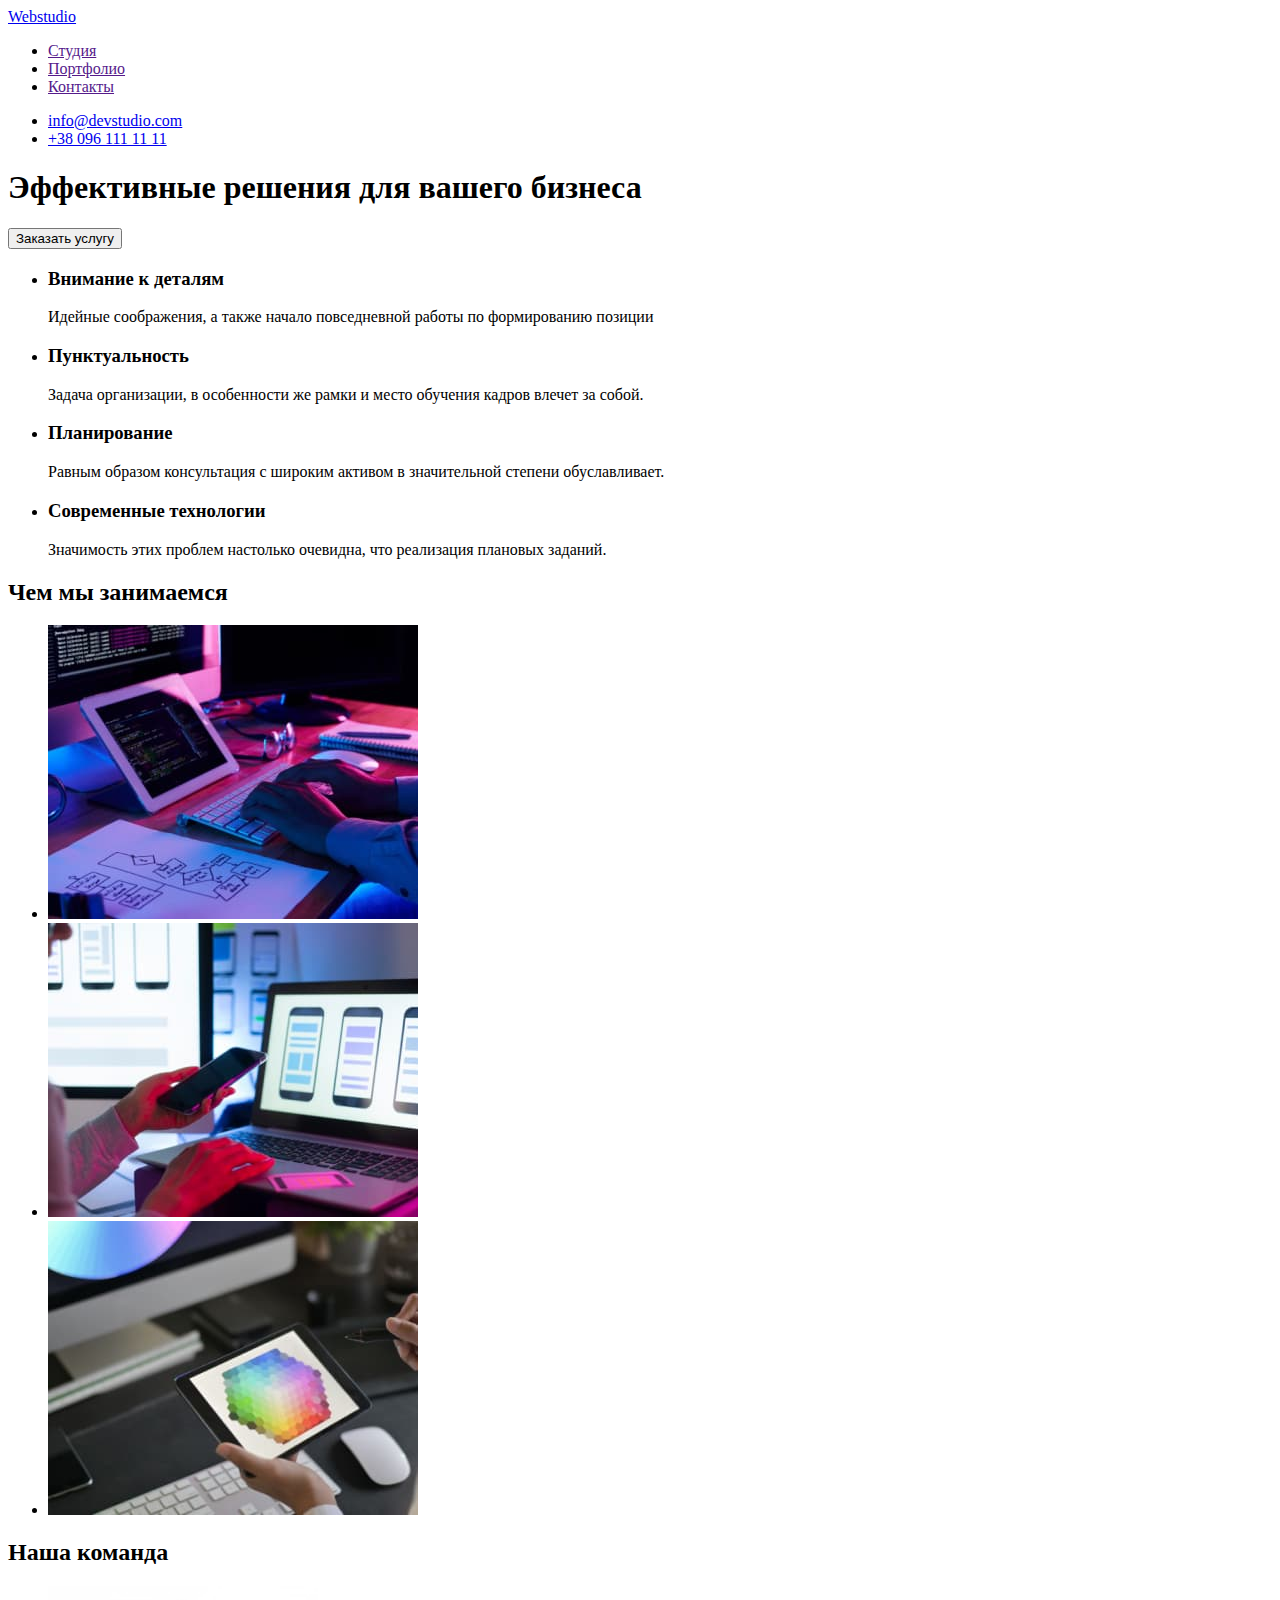
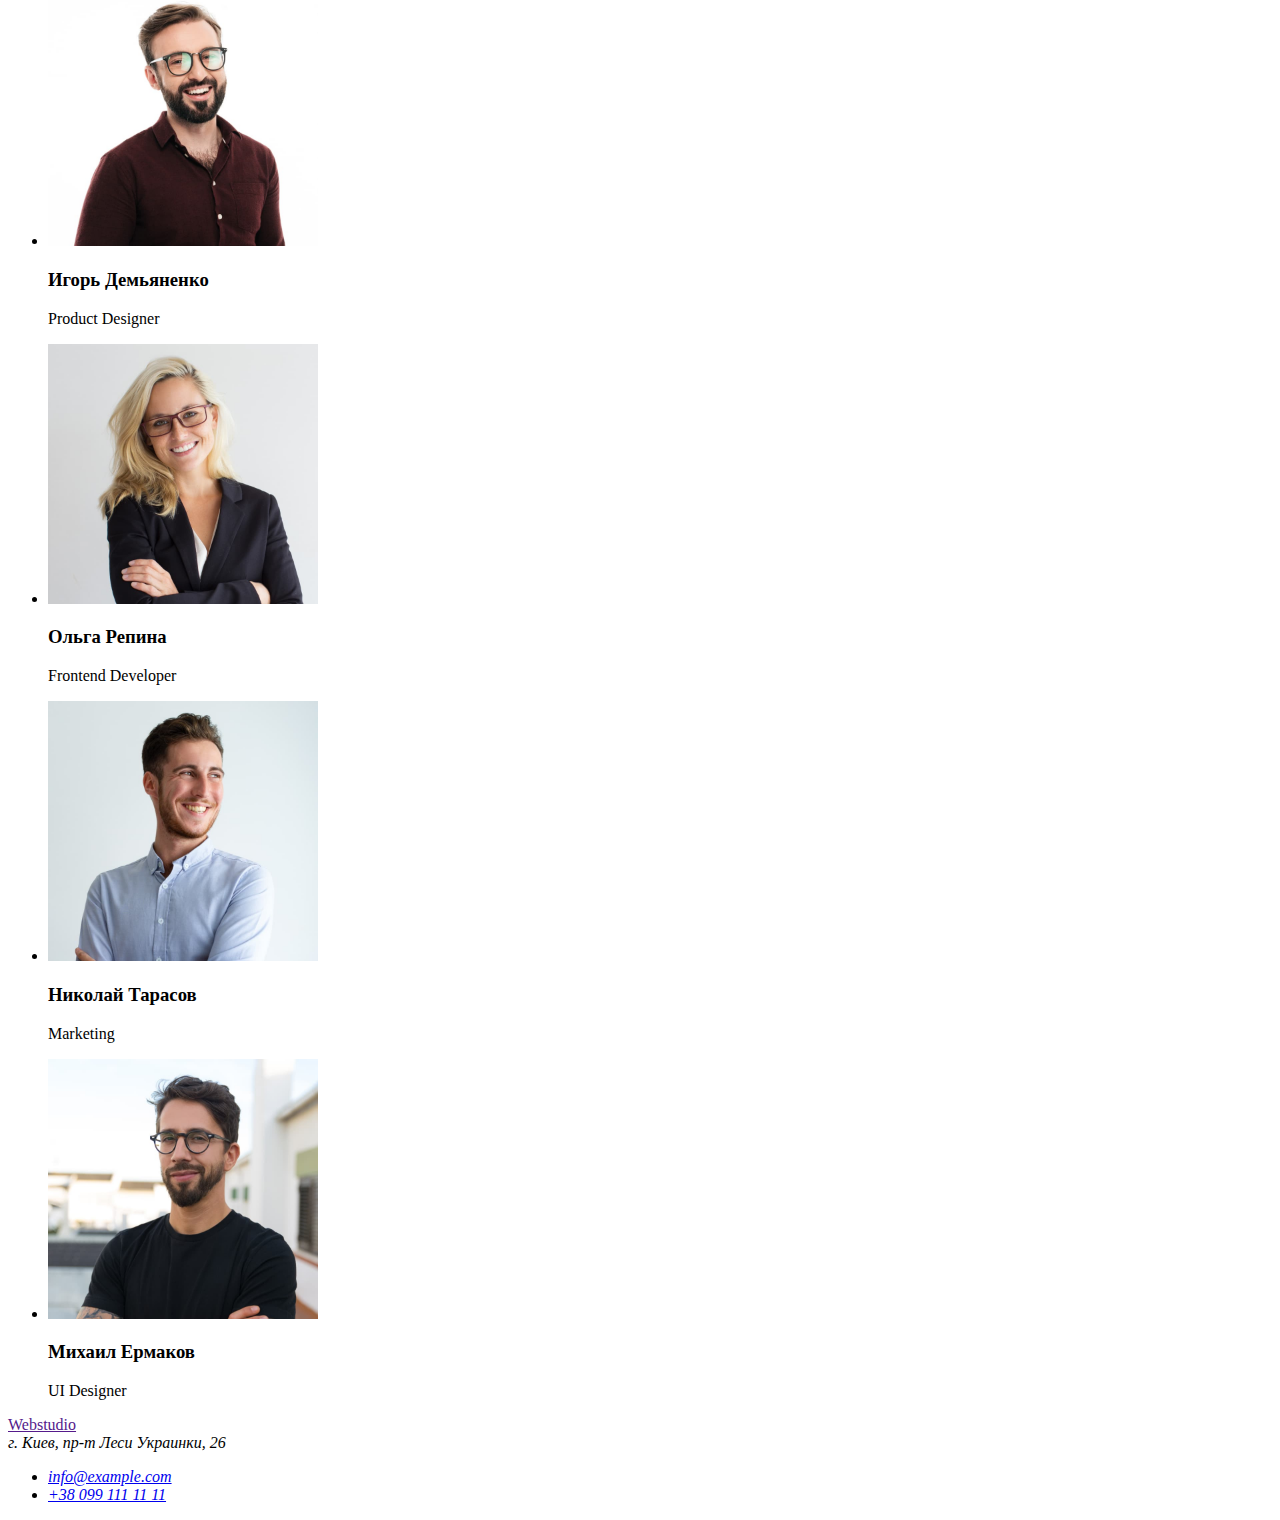
==== index.html @ 68fdbc77 "обновление" ====
<!DOCTYPE html>
<html lang="ru">
    <head>
        <meta charset="UTF-8" />
        <meta name="viewport" content="width=device-width, initial-scale=1.0" />
        <title>ДЗ_1</title>
        <link rel="stylesheet" href="./css/styles.css">
    </head>
    
    <body>
        <!-- Шапка сайта -->
        <header>
            <nav>
                <a href="./index.html"> Webstudio
                    <!-- ссылка на главную страницу -->
                    <!-- <img src="./images/WebStudio.svg" alt="Логотип компании"> -->
                </a>
    
                <ul>
                    <li><a href="">Студия</a></li>
                    <li><a href="">Портфолио</a></li>
                    <li><a href="">Контакты</a></li>
                </ul>
            </nav>
            <ul>
                <li><a href="mailto:info@devstudio.com">info@devstudio.com</a></li>
                <li><a href="tel:+380991111111">+38 096 111 11 11</a> </li>
            </ul>
    
    
        </header>
        <!-- Уникальный контент страницы -->
        <main>
            <!-- Герой -->
            <section>
                <h1>Эффективные решения для вашего бизнеса</h1>
                <!-- <a href="" type="button">Заказать услугу</a> -->
                <button type="reset">Заказать услугу</button>
            </section>
    
            <!-- Преимущества -->
            <section>
                <!--<h2>Тут должен быть заголовок, который потом можно скрыть</h2>-->
                <ul>
                    <li>
                        <h3>Внимание к деталям</h3>
                        <p>Идейные соображения, а также начало повседневной работы по формированию позиции</p>
                    </li>
                    <li>
                        <h3>Пунктуальность</h3>
                        <p>Задача организации, в особенности же рамки и место обучения кадров влечет за собой.</p>
                    </li>
                    <li>
                        <h3>Планирование</h3>
                        <p>Равным образом консультация с широким активом в значительной степени обуславливает.</p>
                    </li>
                    <li>
                        <h3>Современные технологии</h3>
                        <p>Значимость этих проблем настолько очевидна, что реализация плановых заданий.</p>
                    </li>
                </ul>
            </section>
    
            <!-- Примеры работ -->
            <section>
                <h2>Чем мы занимаемся</h2>
                <ul>
                    <li>
                        <img src="./images/img.jpg" alt="программист кодит" width="370" height="294">
                    </li>
                    <li>
                        <img src="./images/box2.jpg" alt="телефон и ноутбук" width="370" height="294">
                    </li>
                    <li>
                        <img src="./images/box3.jpg" alt="графический дизайн" width="370" height="294">
                    </li>
                </ul>
            </section>
    
            <!-- Команда -->
    
            <section>
                <h2>Наша команда</h2>
                <ul>
                    <li>
                        <img src="./images/igor.jpg" alt="Игорь Демьяненко" width="270" height="260">
                        <h3>Игорь Демьяненко</h3>
                        <p>Product Designer</p>
                    </li>
                    <li>
                        <img src="./images/olga.jpg" alt="Ольга Репина" width="270" height="260">
                        <h3>Ольга Репина</h3>
                        <p>Frontend Developer</p>
                    </li>
                    <li>
                        <img src="./images/nikolay.jpg" alt="Николай Тарасов" width="270" height="260">
                        <h3>Николай Тарасов</h3>
                        <p>Marketing</p>
                    </li>
                    <li>
                        <img src="./images/mixail.jpg" alt="Михаил Ермаков" width="270" height="260">
                        <h3>Михаил Ермаков</h3>
                        <p>UI Designer</p>
                    </li>
                </ul>
            </section>
        </main>
    
    
        <!-- Футер -->
    
        <footer>
    
            <a href=""> Webstudio
                <!-- <img src="./images/WebStudio.svg" alt="Логотип компании"> -->
            </a>
    
            <address>
                г. Киев, пр-т Леси Украинки, 26
                <ul>
                    <li><a href="mailto:info@example.com">info@example.com</a></li>
                    <li><a href="tel:+380991111111">+38 099 111 11 11</a></li>
                </ul>
    
            </address>
        </footer>
    </body>    
</html>
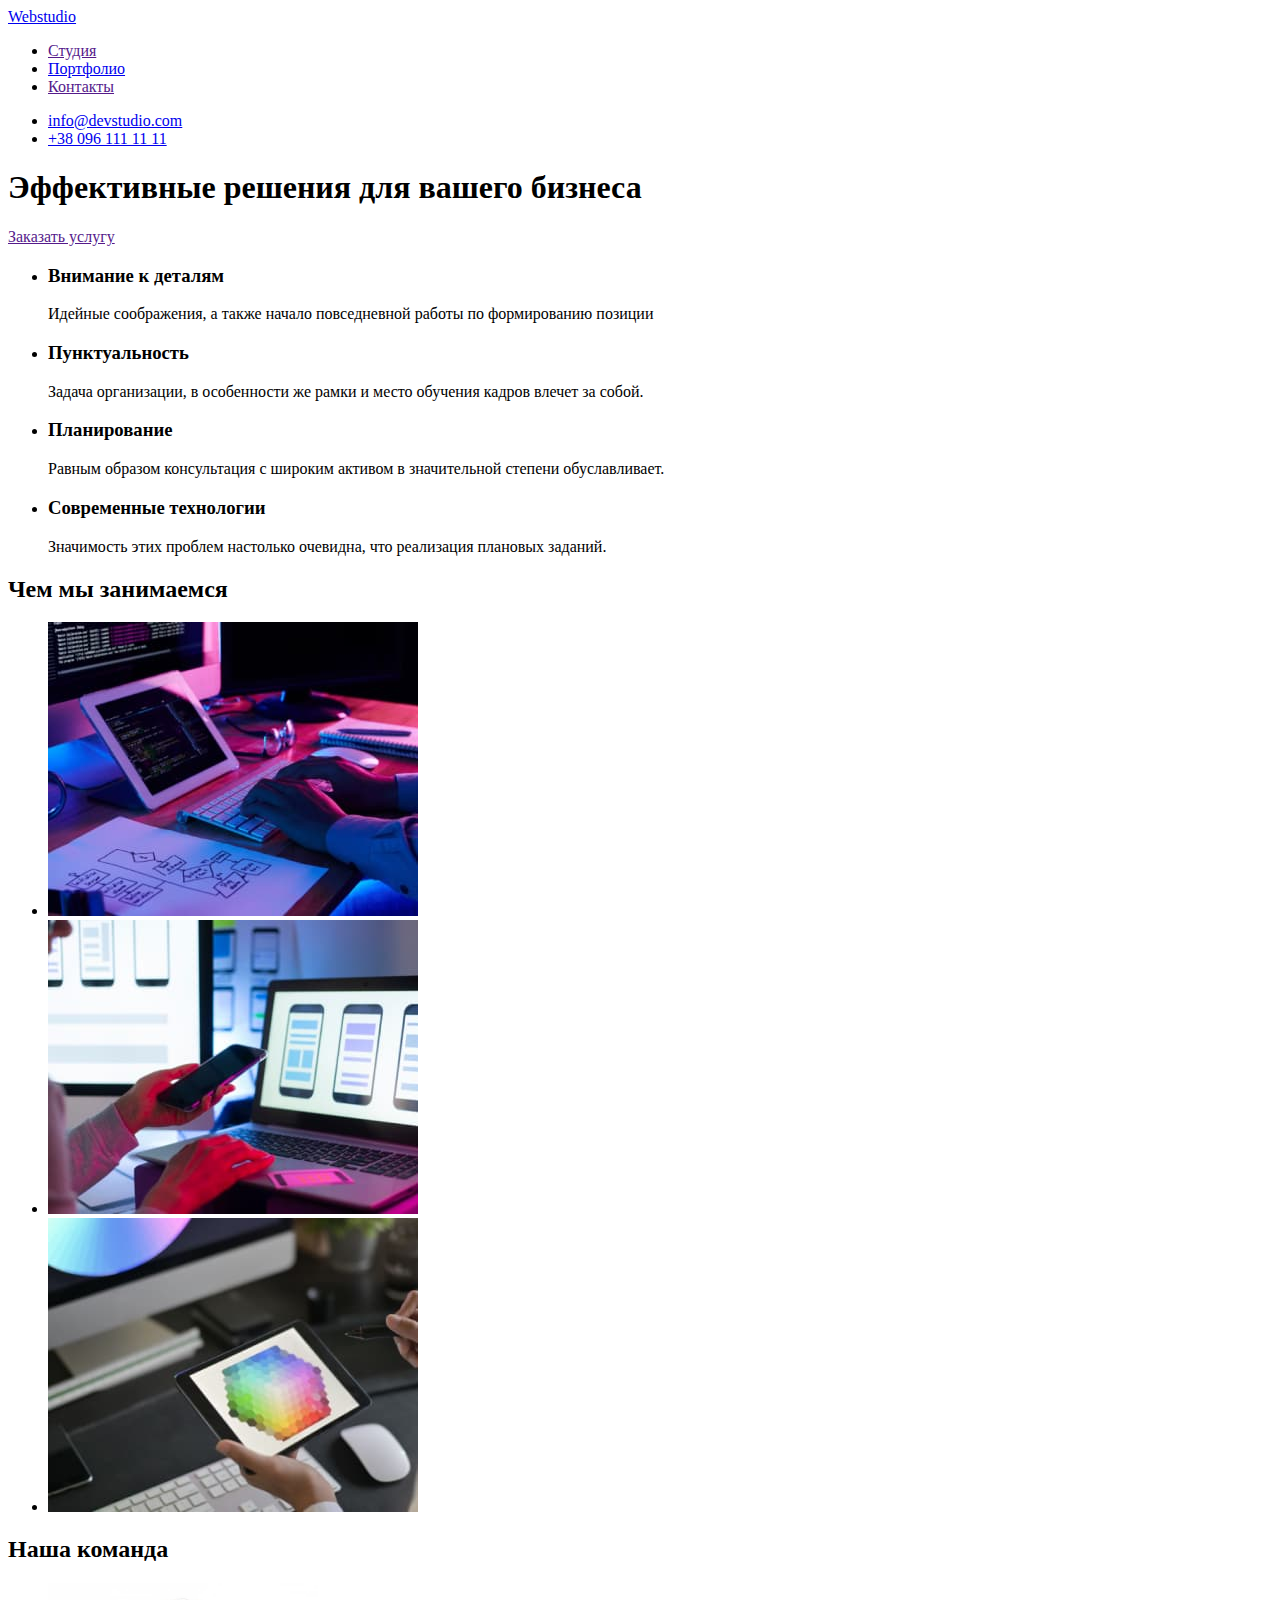
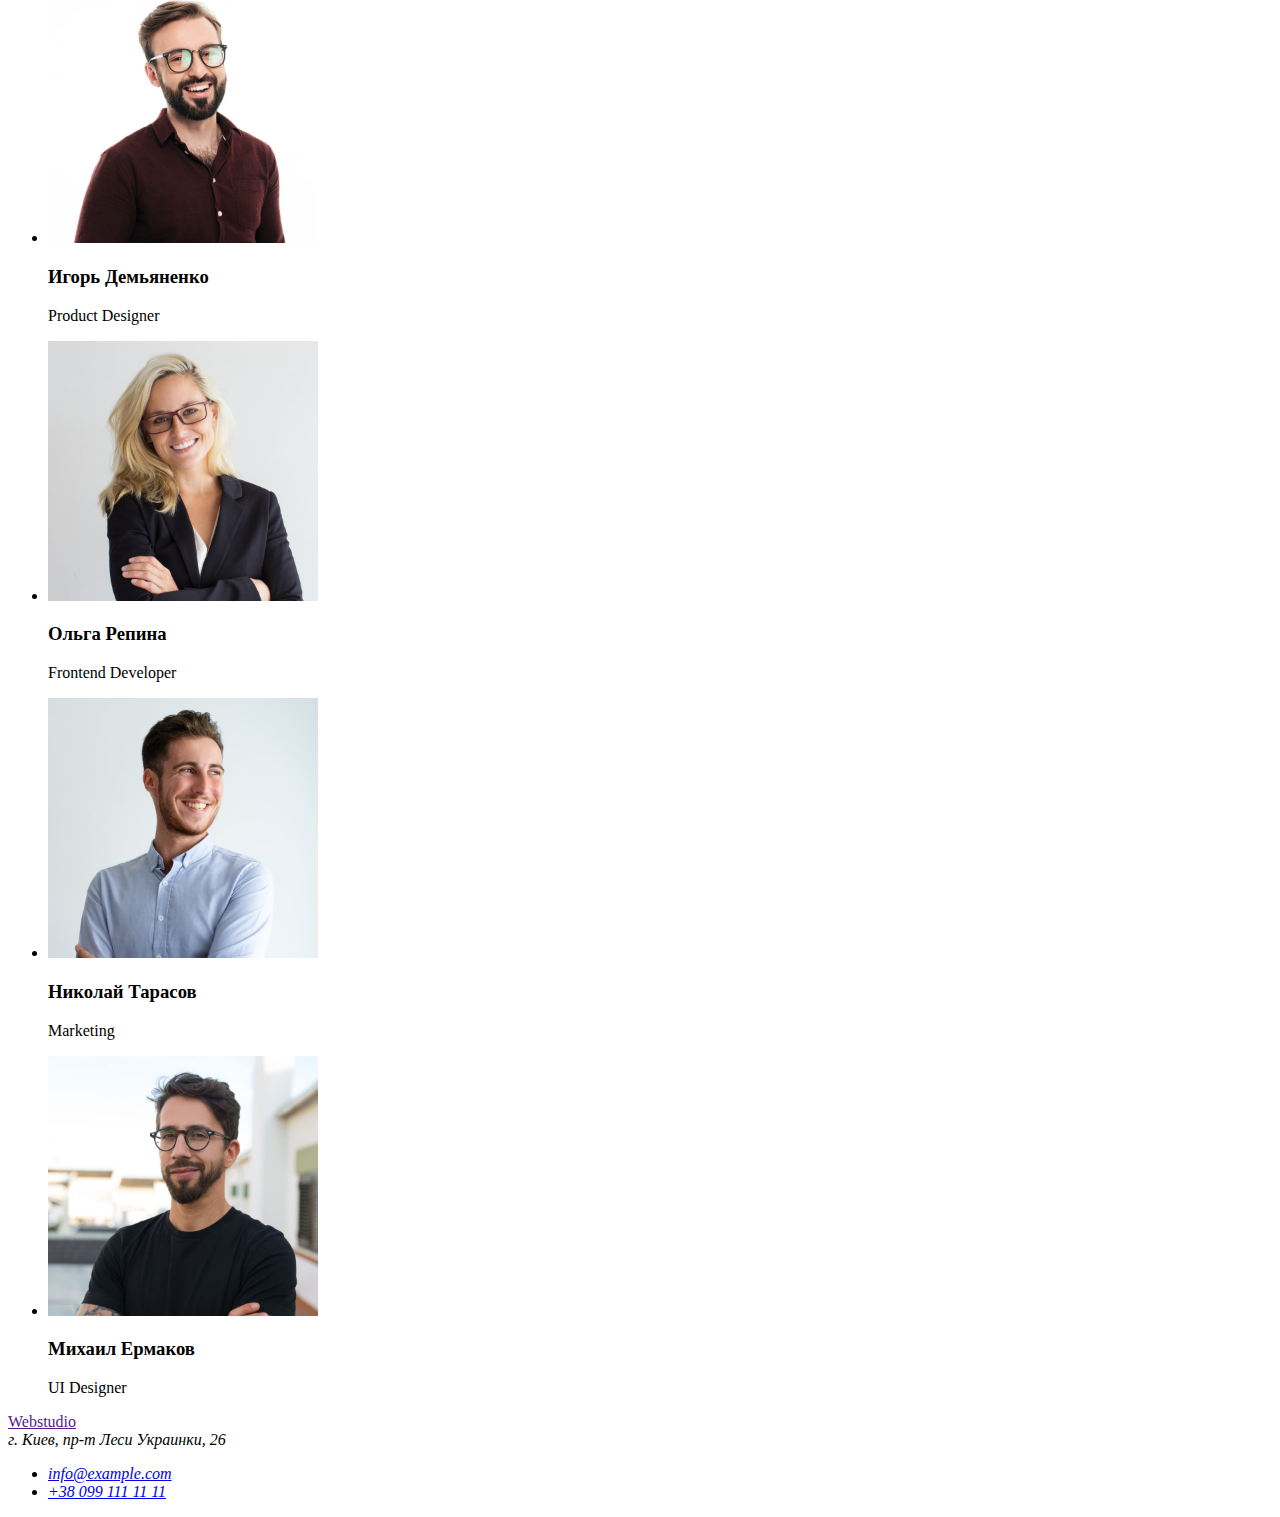
==== commit 551da09e: "html" ====
--- a/index.html
+++ b/index.html
@@ -3,27 +3,28 @@
     <head>
         <meta charset="UTF-8" />
         <meta name="viewport" content="width=device-width, initial-scale=1.0" />
-        <title>ДЗ_1</title>
-        <link rel="stylesheet" href="./css/styles.css">
+        <title>ДЗ_2</title>        
+        <link rel="stylesheet" href="./css/main.css">
     </head>
     
     <body>
         <!-- Шапка сайта -->
         <header>
             <nav>
-                <a href="./index.html"> Webstudio
+                <a href="./index.html" class="logo"> Webstudio
                     <!-- ссылка на главную страницу -->
                     <!-- <img src="./images/WebStudio.svg" alt="Логотип компании"> -->
                 </a>
     
-                <ul>
-                    <li><a href="">Студия</a></li>
-                    <li><a href="">Портфолио</a></li>
-                    <li><a href="">Контакты</a></li>
+                <ul class="site-nav list">
+                    <li><a href="" class="link current">Студия</a></li>
+                    <li><a href="./portfolio.html" class="link">Портфолио</a></li>
+                    <li><a href="" class="link">Контакты</a></li>
                 </ul>
             </nav>
-            <ul>
-                <li><a href="mailto:info@devstudio.com">info@devstudio.com</a></li>
+            
+            <ul class="contact list">
+                <li><a href="mailto:info@devstudio.com" class="logo">info@devstudio.com</a></li>
                 <li><a href="tel:+380991111111">+38 096 111 11 11</a> </li>
             </ul>
     
@@ -32,39 +33,41 @@
         <!-- Уникальный контент страницы -->
         <main>
             <!-- Герой -->
-            <section>
-                <h1>Эффективные решения для вашего бизнеса</h1>
-                <!-- <a href="" type="button">Заказать услугу</a> -->
-                <button type="reset">Заказать услугу</button>
+            <section class="hero">
+                <h1 class="hero-title">Эффективные решения для вашего бизнеса</h1>
+                <a href="" class="button">Заказать услугу</a>
+                <!-- <button class="button" type="reset">Заказать услугу</button> -->
             </section>
     
             <!-- Преимущества -->
-            <section>
+            <section class="section">
                 <!--<h2>Тут должен быть заголовок, который потом можно скрыть</h2>-->
-                <ul>
+               
+                <ul class="feature-list">
                     <li>
-                        <h3>Внимание к деталям</h3>
+                        <h3 class="section-title">Внимание к деталям</h3>
                         <p>Идейные соображения, а также начало повседневной работы по формированию позиции</p>
                     </li>
                     <li>
-                        <h3>Пунктуальность</h3>
+                        <h3 class="section-title">Пунктуальность</h3>
                         <p>Задача организации, в особенности же рамки и место обучения кадров влечет за собой.</p>
                     </li>
                     <li>
-                        <h3>Планирование</h3>
+                        <h3 class="section-title">Планирование</h3>
                         <p>Равным образом консультация с широким активом в значительной степени обуславливает.</p>
                     </li>
                     <li>
-                        <h3>Современные технологии</h3>
+                        <h3 class="section-title">Современные технологии</h3>
                         <p>Значимость этих проблем настолько очевидна, что реализация плановых заданий.</p>
                     </li>
                 </ul>
             </section>
     
             <!-- Примеры работ -->
-            <section>
-                <h2>Чем мы занимаемся</h2>
-                <ul>
+            <section class="section">
+                <h2 class="section-title">Чем мы занимаемся</h2>
+
+                <ul class="work-list">
                     <li>
                         <img src="./images/img.jpg" alt="программист кодит" width="370" height="294">
                     </li>
@@ -79,27 +82,28 @@
     
             <!-- Команда -->
     
-            <section>
-                <h2>Наша команда</h2>
+            <section class="section">
+                <h2 class="section-title">Наша команда</h2>
+
                 <ul>
                     <li>
                         <img src="./images/igor.jpg" alt="Игорь Демьяненко" width="270" height="260">
-                        <h3>Игорь Демьяненко</h3>
-                        <p>Product Designer</p>
+                        <h3 class="title">Игорь Демьяненко</h3>
+                        <p >Product Designer</p>
                     </li>
                     <li>
                         <img src="./images/olga.jpg" alt="Ольга Репина" width="270" height="260">
-                        <h3>Ольга Репина</h3>
+                        <h3 class="title">Ольга Репина</h3>
                         <p>Frontend Developer</p>
                     </li>
                     <li>
                         <img src="./images/nikolay.jpg" alt="Николай Тарасов" width="270" height="260">
-                        <h3>Николай Тарасов</h3>
+                        <h3 class="title">Николай Тарасов</h3>
                         <p>Marketing</p>
                     </li>
                     <li>
                         <img src="./images/mixail.jpg" alt="Михаил Ермаков" width="270" height="260">
-                        <h3>Михаил Ермаков</h3>
+                        <h3 class="title">Михаил Ермаков</h3>
                         <p>UI Designer</p>
                     </li>
                 </ul>
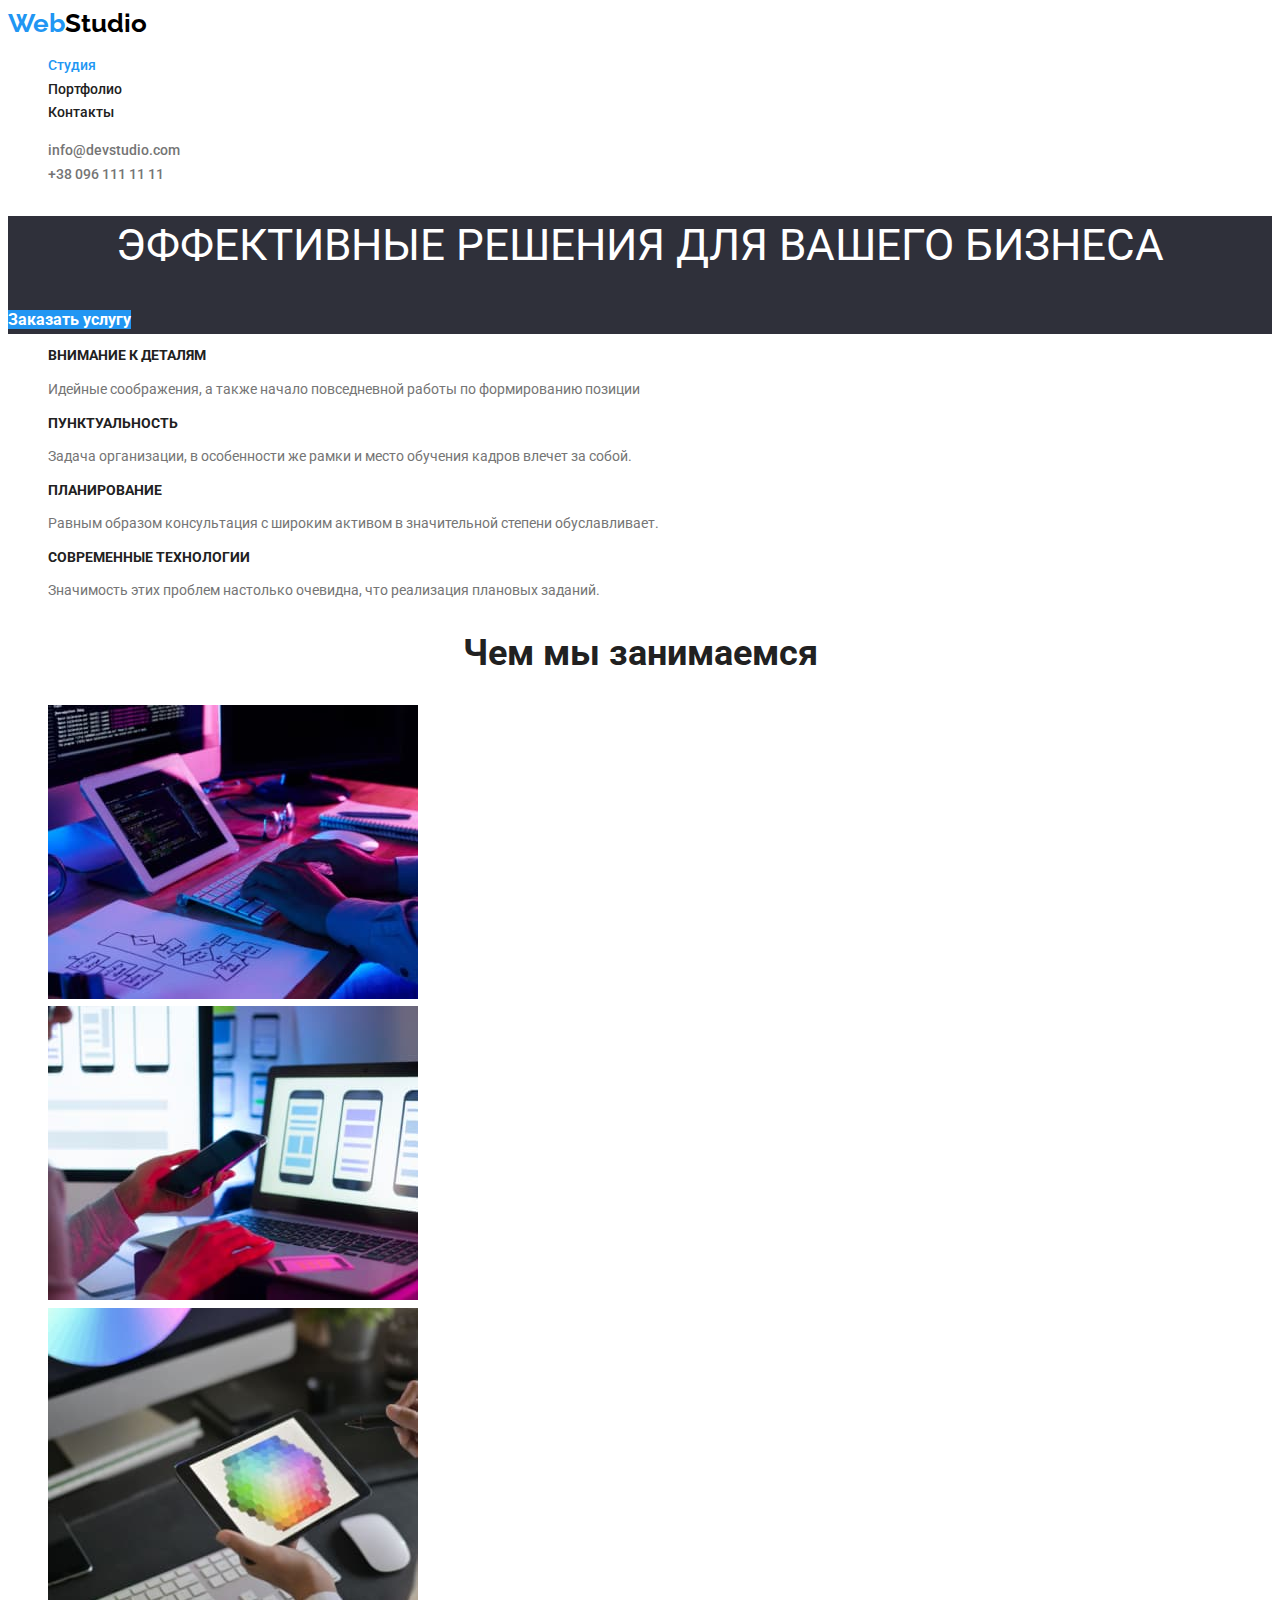
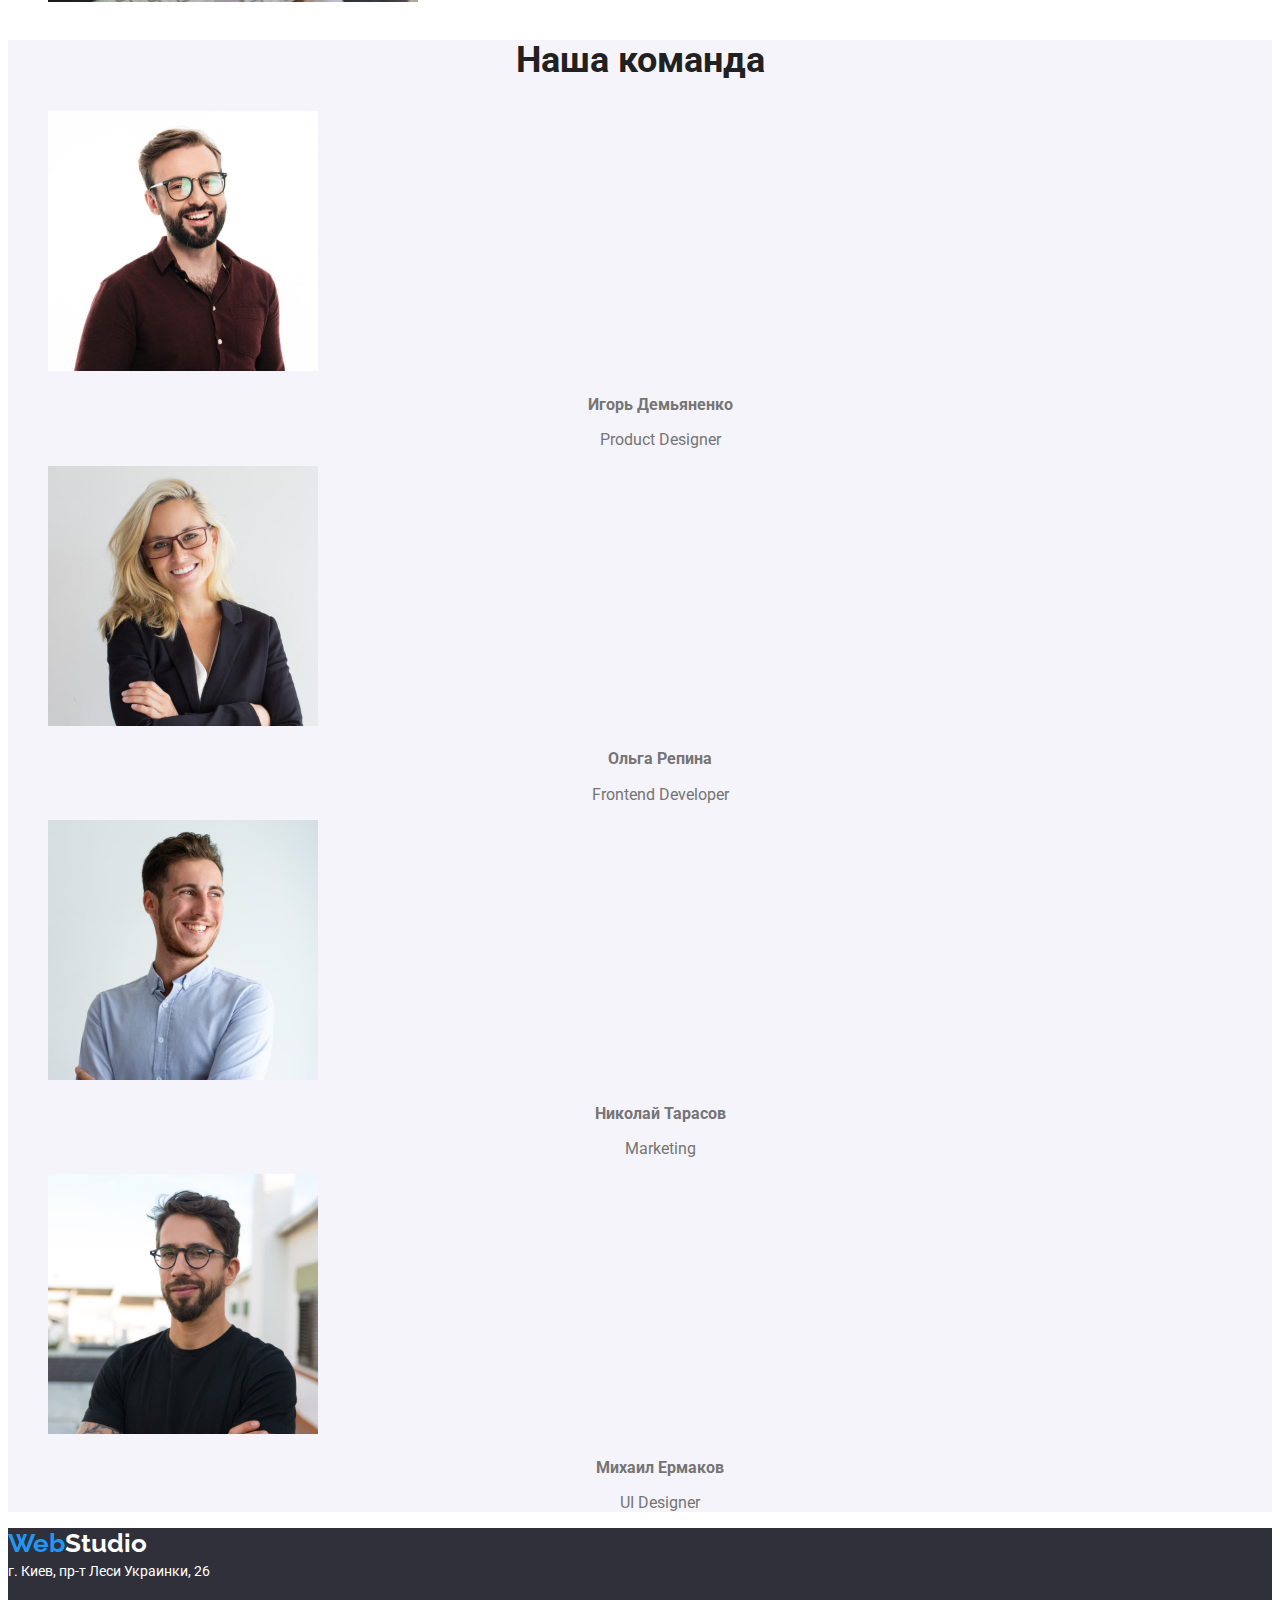
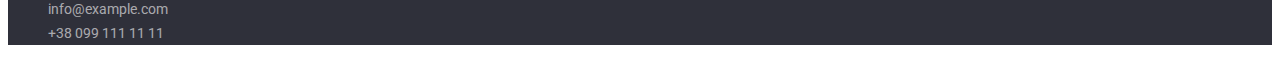
==== commit e79e8561: "Оформление текста" ====
--- a/index.html
+++ b/index.html
@@ -3,6 +3,12 @@
     <head>
         <meta charset="UTF-8" />
         <meta name="viewport" content="width=device-width, initial-scale=1.0" />
+        
+        <link rel="preconnect" href="https://fonts.googleapis.com"> <!--зачем нужны два первые линка с preconnect?--> 
+        <link rel="preconnect" href="https://fonts.gstatic.com" crossorigin> 
+        <link href="https://fonts.googleapis.com/css2?family=Raleway:wght@700&family=Roboto:wght@400;500;700;900&display=swap"
+        rel="stylesheet"> 
+        
         <title>ДЗ_2</title>        
         <link rel="stylesheet" href="./css/main.css">
     </head>
@@ -11,9 +17,9 @@
         <!-- Шапка сайта -->
         <header>
             <nav>
-                <a href="./index.html" class="logo"> Webstudio
-                    <!-- ссылка на главную страницу -->
-                    <!-- <img src="./images/WebStudio.svg" alt="Логотип компании"> -->
+                <a href="./index.html" class="logo"> Web<span class="nav-logo">Studio</span>
+                <!-- ссылка на главную страницу -->
+                <!-- <img src="./images/WebStudio.svg" alt="Логотип компании"> -->
                 </a>
     
                 <ul class="site-nav list">
@@ -22,10 +28,10 @@
                     <li><a href="" class="link">Контакты</a></li>
                 </ul>
             </nav>
-            
-            <ul class="contact list">
-                <li><a href="mailto:info@devstudio.com" class="logo">info@devstudio.com</a></li>
-                <li><a href="tel:+380991111111">+38 096 111 11 11</a> </li>
+            <!-- Контакты в меню-->
+            <ul class="contacts list">
+                <li><a href="mailto:info@devstudio.com" class="link">info@devstudio.com</a></li>
+                <li><a href="tel:+380991111111" class="link">+38 096 111 11 11</a> </li>
             </ul>
     
     
@@ -36,29 +42,29 @@
             <section class="hero">
                 <h1 class="hero-title">Эффективные решения для вашего бизнеса</h1>
                 <a href="" class="button">Заказать услугу</a>
-                <!-- <button class="button" type="reset">Заказать услугу</button> -->
+                <!-- <button class="button main" type="button">Заказать услугу</button> -->
             </section>
     
             <!-- Преимущества -->
             <section class="section">
                 <!--<h2>Тут должен быть заголовок, который потом можно скрыть</h2>-->
                
-                <ul class="feature-list">
+                <ul class="feature-list list">
                     <li>
-                        <h3 class="section-title">Внимание к деталям</h3>
-                        <p>Идейные соображения, а также начало повседневной работы по формированию позиции</p>
+                        <h3 class="title">Внимание к деталям</h3>
+                        <p class="">Идейные соображения, а также начало повседневной работы по формированию позиции</p>
                     </li>
                     <li>
-                        <h3 class="section-title">Пунктуальность</h3>
-                        <p>Задача организации, в особенности же рамки и место обучения кадров влечет за собой.</p>
+                        <h3 class="title">Пунктуальность</h3>
+                        <p class=""> Задача организации, в особенности же рамки и место обучения кадров влечет за собой.</p>
                     </li>
                     <li>
-                        <h3 class="section-title">Планирование</h3>
-                        <p>Равным образом консультация с широким активом в значительной степени обуславливает.</p>
+                        <h3 class="title">Планирование</h3>
+                        <p class="">Равным образом консультация с широким активом в значительной степени обуславливает.</p>
                     </li>
                     <li>
-                        <h3 class="section-title">Современные технологии</h3>
-                        <p>Значимость этих проблем настолько очевидна, что реализация плановых заданий.</p>
+                        <h3 class="title">Современные технологии</h3>
+                        <p class="">Значимость этих проблем настолько очевидна, что реализация плановых заданий.</p>
                     </li>
                 </ul>
             </section>
@@ -67,7 +73,7 @@
             <section class="section">
                 <h2 class="section-title">Чем мы занимаемся</h2>
 
-                <ul class="work-list">
+                <ul class="work-list list">
                     <li>
                         <img src="./images/img.jpg" alt="программист кодит" width="370" height="294">
                     </li>
@@ -82,29 +88,29 @@
     
             <!-- Команда -->
     
-            <section class="section">
+            <section class="section team">
                 <h2 class="section-title">Наша команда</h2>
 
-                <ul>
+                <ul class="list">
                     <li>
                         <img src="./images/igor.jpg" alt="Игорь Демьяненко" width="270" height="260">
-                        <h3 class="title">Игорь Демьяненко</h3>
-                        <p >Product Designer</p>
+                        <h3 class="team-title">Игорь Демьяненко</h3>
+                        <p class="section-description">Product Designer</p>
                     </li>
                     <li>
                         <img src="./images/olga.jpg" alt="Ольга Репина" width="270" height="260">
-                        <h3 class="title">Ольга Репина</h3>
-                        <p>Frontend Developer</p>
+                        <h3 class="team-title">Ольга Репина</h3>
+                        <p class="section-description">Frontend Developer</p>
                     </li>
                     <li>
                         <img src="./images/nikolay.jpg" alt="Николай Тарасов" width="270" height="260">
-                        <h3 class="title">Николай Тарасов</h3>
-                        <p>Marketing</p>
+                        <h3 class="team-title">Николай Тарасов</h3>
+                        <p class="section-description">Marketing</p>
                     </li>
                     <li>
                         <img src="./images/mixail.jpg" alt="Михаил Ермаков" width="270" height="260">
-                        <h3 class="title">Михаил Ермаков</h3>
-                        <p>UI Designer</p>
+                        <h3 class="team-title">Михаил Ермаков</h3>
+                        <p class="section-description">UI Designer</p>
                     </li>
                 </ul>
             </section>
@@ -113,17 +119,17 @@
     
         <!-- Футер -->
     
-        <footer>
+        <footer class="footer-section">
     
-            <a href=""> Webstudio
+            <a href="./index.html" class="logo"> Web<span class="footer-section-logo">Studio</span>
                 <!-- <img src="./images/WebStudio.svg" alt="Логотип компании"> -->
             </a>
     
-            <address>
+            <address class="address">
                 г. Киев, пр-т Леси Украинки, 26
-                <ul>
-                    <li><a href="mailto:info@example.com">info@example.com</a></li>
-                    <li><a href="tel:+380991111111">+38 099 111 11 11</a></li>
+                <ul class="list">
+                    <li><a href="mailto:info@example.com" class="footer-section-contact">info@example.com</a></li>
+                    <li><a href="tel:+380991111111" class="footer-section-contact">+38 099 111 11 11</a></li>
                 </ul>
     
             </address>
--- a/css/main.css
+++ b/css/main.css
@@ -0,0 +1,205 @@
+/* цвет основного текста #757575 */
+/* вторичный цвет текста #212121 
+rgba(255, 255, 255, 0.6);*/
+/* белый цвет #FFFFFF */
+/* акцент #000000 #2196F3*/
+/* вторичный цвет фона #F5F4FA */
+
+:root {
+  --primary-text-color: #757575;
+  --title-text-color: #212121;
+  --accent-color: #2196f3;
+  --second-accent-color: #ffffff;
+  --primary-white-color: #2196f3;
+}
+
+body {
+  background-color: #ffffff;
+  color: var(--primary-text-color);
+  font-family: Roboto, sans-serif;
+
+  font-size: 14px;
+  font-style: normal;
+  font-weight: normal;
+  line-height: 1.7;
+  letter-spacing: 3%;
+}
+
+.list {
+  list-style: none;
+}
+/* Логотип */
+.logo {
+  color: var(--accent-color);
+  font-family: Raleway, cursive;
+  font-weight: 700;
+  font-size: 26px;
+  line-height: 1.2;
+  letter-spacing: 3%;
+  text-decoration: none;
+}
+
+.logo:hover,
+.logo:focus {
+  color: var(--title-text-color);
+}
+
+.nav-logo {
+  color: #000000;
+}
+
+/* Навигация */
+.site-nav .link {
+  color: var(--title-text-color);
+  font-size: Medium;
+  font-size: 14px;
+  line-height: 1.1;
+  letter-spacing: 2%;
+}
+
+.site-nav .link:hover,
+.site-nav .link:focus {
+  color: var(--accent-color);
+}
+
+.site-nav .link.current {
+  color: var(--accent-color);
+}
+
+/* Контакты в меню*/
+
+.link {
+  color: var(--main-text-color);
+  font-style: normal;
+  text-decoration: none;
+  font-weight: 500;
+  font-size: 14px;
+  line-height: 1.1;
+  letter-spacing: 2%;
+}
+
+.contacts .link {
+  color: var(--primary-text-color);
+}
+.contacts .link:hover,
+.contacts .link:focus {
+  color: var(--accent-color);
+}
+
+/* Герой */
+
+.hero {
+  background-color: #2f303a;
+}
+
+.hero-title {
+  color: var(--second-accent-color);
+  font-weight: 400;
+  font-size: 44px;
+  line-height: 1.36;
+  text-align: center;
+  letter-spacing: 6%;
+  font-size: Black;
+  text-transform: uppercase;
+}
+
+/* Main */
+.section-title {
+  color: var(--title-text-color);
+  font-weight: 700;
+  font-size: 36px;
+  line-height: 1.16;
+  text-align: center;
+  letter-spacing: 3%;
+}
+
+.section-description {
+  font-size: 16px;
+  line-height: 1.2;
+  text-align: center;
+  vertical-align: top;
+  letter-spacing: 3%;
+}
+
+/* Преимущества */
+.feature-list .title {
+  color: var(--title-text-color);
+  font-weight: 700;
+  font-size: 14px;
+  line-height: 1.1;
+  text-transform: uppercase;
+}
+
+/* .feature-list .text {
+  font-size: 14px;
+  line-height: 1.7;
+  letter-spacing: 3%;
+} */
+
+/* Примеры работ */
+.work-list {
+  color: var(--title-text-color);
+}
+
+/* Команда */
+
+.team {
+  background-color: #f5f4fa;
+}
+
+.team-title {
+  font-size: 16px;
+  line-height: 1.2;
+  text-align: Center;
+  vertical-align: Top;
+  letter-spacing: 3%;
+}
+
+/* Кнопка */
+.button {
+  font-family: inherit;
+  color: var(--second-accent-color);
+  background-color: var(--accent-color);
+  font-size: Roboto;
+  /* font-style: 700; */
+  font-size: 16px;
+  line-height: 1.8;
+  font-weight: 700;
+  letter-spacing: 6%;
+  text-decoration: none;
+  /* border-color: blue; */
+}
+.button .main {
+  text-align: center;
+}
+
+.button:hover,
+.button:focus {
+  color: var(--accent-color);
+}
+
+/* Футер */
+
+.footer-section {
+  background-color: #2f303a;
+}
+
+.footer-section-logo {
+  color: #ffffff;
+}
+
+.footer-section-contact {
+  text-decoration: none;
+  color: rgba(255, 255, 255, 0.6);
+}
+
+.address {
+  font-style: normal;
+  color: var(--second-accent-color);
+
+  font-size: 14px;
+  line-height: 1.7;
+  text-align: Left;
+  vertical-align: Top;
+  letter-spacing: 3%;
+}
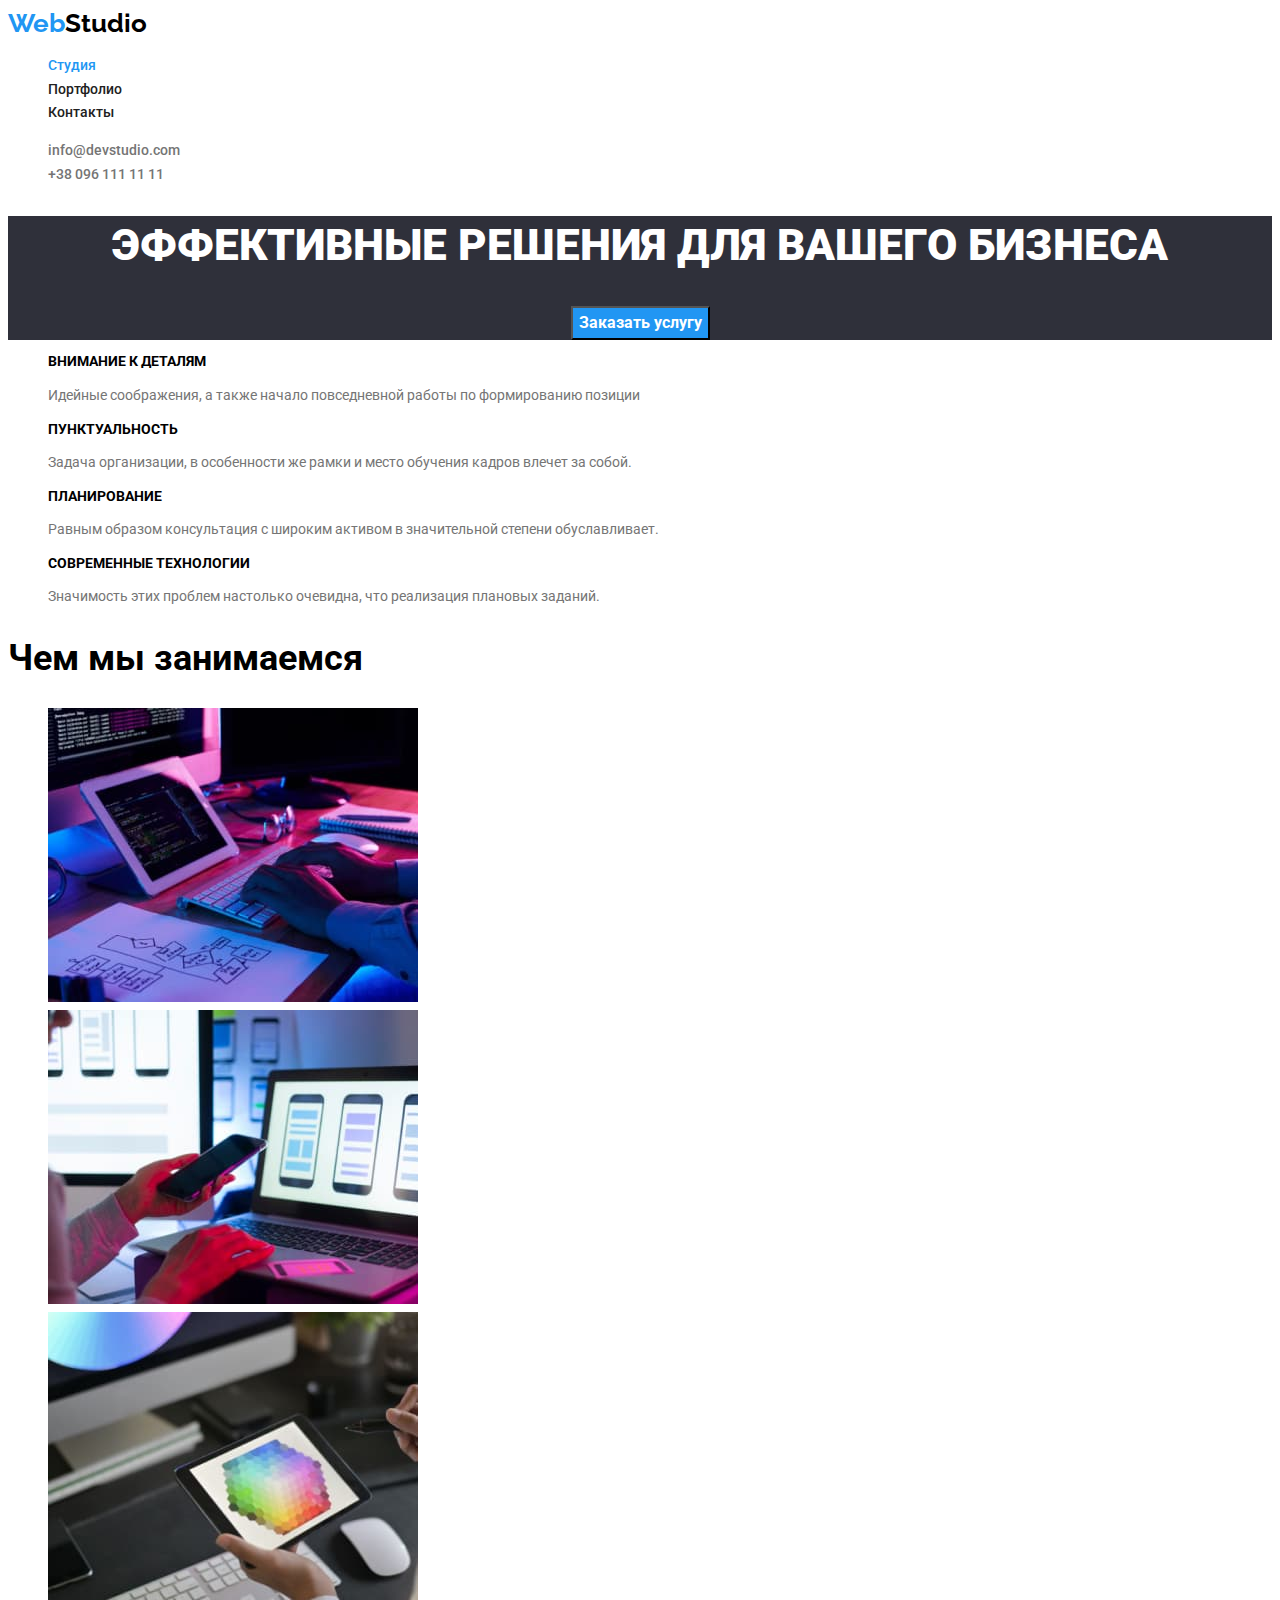
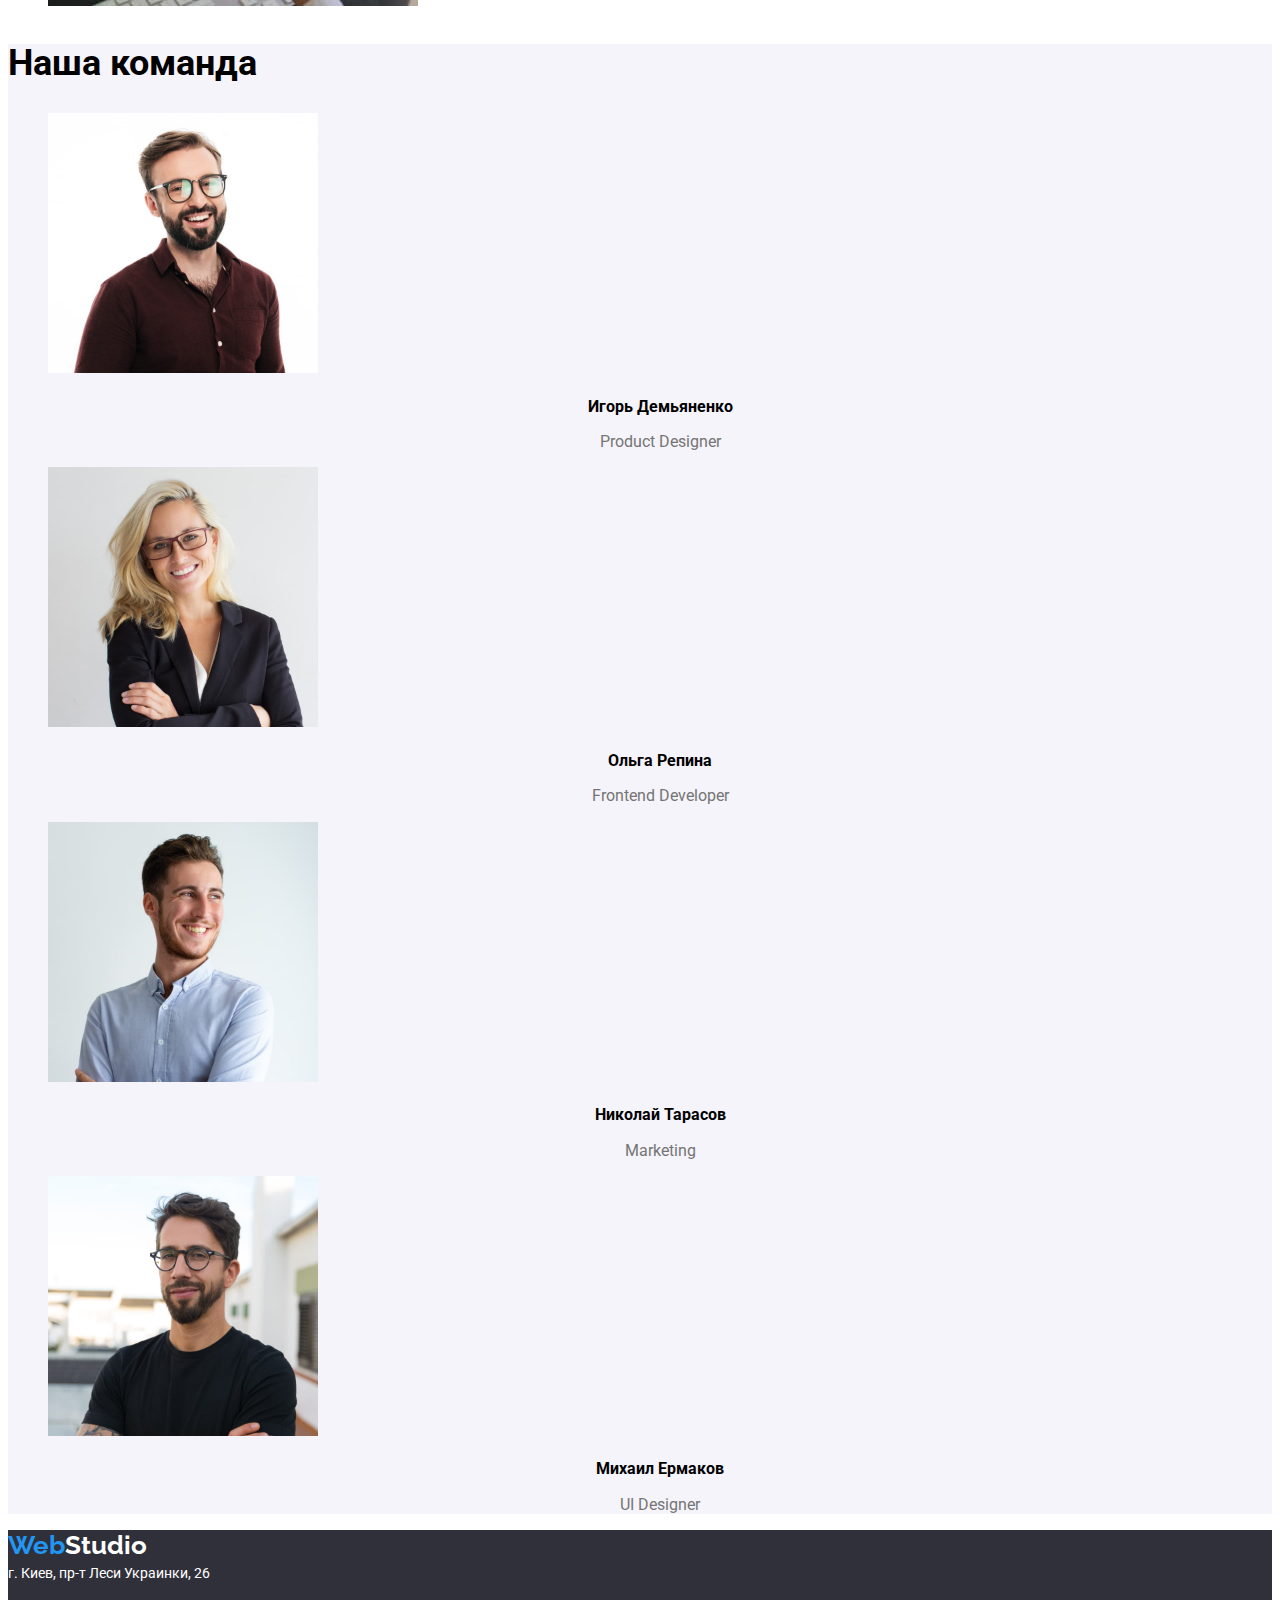
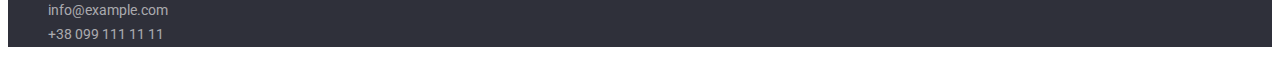
==== commit aaff9e65: "оформляем страницу портфолио" ====
--- a/index.html
+++ b/index.html
@@ -3,12 +3,10 @@
     <head>
         <meta charset="UTF-8" />
         <meta name="viewport" content="width=device-width, initial-scale=1.0" />
-        
         <link rel="preconnect" href="https://fonts.googleapis.com"> <!--зачем нужны два первые линка с preconnect?--> 
         <link rel="preconnect" href="https://fonts.gstatic.com" crossorigin> 
         <link href="https://fonts.googleapis.com/css2?family=Raleway:wght@700&family=Roboto:wght@400;500;700;900&display=swap"
         rel="stylesheet"> 
-        
         <title>ДЗ_2</title>        
         <link rel="stylesheet" href="./css/main.css">
     </head>
@@ -17,81 +15,68 @@
         <!-- Шапка сайта -->
         <header>
             <nav>
-                <a href="./index.html" class="logo"> Web<span class="nav-logo">Studio</span>
+                <a href="./index.html" class="logo"> Web<span class="nav-logo">Studio</span></a>
                 <!-- ссылка на главную страницу -->
-                <!-- <img src="./images/WebStudio.svg" alt="Логотип компании"> -->
-                </a>
-    
-                <ul class="site-nav list">
+                  
+            <!-- Навигация -->
+                <ul class="site-nav">
                     <li><a href="" class="link current">Студия</a></li>
                     <li><a href="./portfolio.html" class="link">Портфолио</a></li>
                     <li><a href="" class="link">Контакты</a></li>
                 </ul>
             </nav>
             <!-- Контакты в меню-->
-            <ul class="contacts list">
+            <ul class="contacts">
                 <li><a href="mailto:info@devstudio.com" class="link">info@devstudio.com</a></li>
                 <li><a href="tel:+380991111111" class="link">+38 096 111 11 11</a> </li>
-            </ul>
-    
-    
+            </ul>    
         </header>
+
         <!-- Уникальный контент страницы -->
         <main>
             <!-- Герой -->
             <section class="hero">
                 <h1 class="hero-title">Эффективные решения для вашего бизнеса</h1>
-                <a href="" class="button">Заказать услугу</a>
-                <!-- <button class="button main" type="button">Заказать услугу</button> -->
+                <button class="hero-button" type="hero-button">Заказать услугу</button>
             </section>
     
             <!-- Преимущества -->
-            <section class="section">
-                <!--<h2>Тут должен быть заголовок, который потом можно скрыть</h2>-->
-               
-                <ul class="feature-list list">
+            <section>
+                <h2 class="visually-hidden">Преимущества</h2>
+                <ul>
                     <li>
-                        <h3 class="title">Внимание к деталям</h3>
-                        <p class="">Идейные соображения, а также начало повседневной работы по формированию позиции</p>
+                        <h3 class="feature-list-text">Внимание к деталям</h3>
+                        <p class="feature-list-description">Идейные соображения, а также начало повседневной работы по формированию позиции</p>
                     </li>
                     <li>
-                        <h3 class="title">Пунктуальность</h3>
-                        <p class=""> Задача организации, в особенности же рамки и место обучения кадров влечет за собой.</p>
+                        <h3 class="feature-list-text">Пунктуальность</h3>
+                        <p class="feature-list-description"> Задача организации, в особенности же рамки и место обучения кадров влечет за собой.</p>
                     </li>
                     <li>
-                        <h3 class="title">Планирование</h3>
-                        <p class="">Равным образом консультация с широким активом в значительной степени обуславливает.</p>
+                        <h3 class="feature-list-text">Планирование</h3>
+                        <p class="feature-list-description">Равным образом консультация с широким активом в значительной степени обуславливает.</p>
                     </li>
                     <li>
-                        <h3 class="title">Современные технологии</h3>
-                        <p class="">Значимость этих проблем настолько очевидна, что реализация плановых заданий.</p>
+                        <h3 class="feature-list-text">Современные технологии</h3>
+                        <p class="feature-list-description">Значимость этих проблем настолько очевидна, что реализация плановых заданий.</p>
                     </li>
                 </ul>
             </section>
     
             <!-- Примеры работ -->
-            <section class="section">
+            <section>
                 <h2 class="section-title">Чем мы занимаемся</h2>
-
-                <ul class="work-list list">
-                    <li>
-                        <img src="./images/img.jpg" alt="программист кодит" width="370" height="294">
-                    </li>
-                    <li>
-                        <img src="./images/box2.jpg" alt="телефон и ноутбук" width="370" height="294">
-                    </li>
-                    <li>
-                        <img src="./images/box3.jpg" alt="графический дизайн" width="370" height="294">
-                    </li>
+                <ul>
+                    <li><img src="./images/img.jpg" alt="программист кодит" width="370" height="294"></li>
+                    <li><img src="./images/box2.jpg" alt="телефон и ноутбук" width="370" height="294"></li>
+                    <li><img src="./images/box3.jpg" alt="графический дизайн" width="370" height="294"></li>
                 </ul>
             </section>
     
-            <!-- Команда -->
-    
-            <section class="section team">
+            <!-- Команда -->    
+            <section class="team">
                 <h2 class="section-title">Наша команда</h2>
-
-                <ul class="list">
+                <ul class="">
                     <li>
                         <img src="./images/igor.jpg" alt="Игорь Демьяненко" width="270" height="260">
                         <h3 class="team-title">Игорь Демьяненко</h3>
@@ -117,8 +102,7 @@
         </main>
     
     
-        <!-- Футер -->
-    
+        <!-- Футер -->    
         <footer class="footer-section">
     
             <a href="./index.html" class="logo"> Web<span class="footer-section-logo">Studio</span>
@@ -126,8 +110,8 @@
             </a>
     
             <address class="address">
-                г. Киев, пр-т Леси Украинки, 26
-                <ul class="list">
+                <span class="address-location">г. Киев, пр-т Леси Украинки, 26</span> 
+                <ul class="">
                     <li><a href="mailto:info@example.com" class="footer-section-contact">info@example.com</a></li>
                     <li><a href="tel:+380991111111" class="footer-section-contact">+38 099 111 11 11</a></li>
                 </ul>
--- a/css/main.css
+++ b/css/main.css
@@ -10,24 +10,39 @@
   --title-text-color: #212121;
   --accent-color: #2196f3;
   --second-accent-color: #ffffff;
+  --second-bg-color: F5F4FA;
   --primary-white-color: #2196f3;
+}
+
+.visually-hidden {
+  position: absolute;
+  width: 1px;
+  height: 1px;
+  margin: -1px;
+  border: 0;
+  padding: 0;
+
+  white-space: nowrap;
+  clip-path: inset(100%);
+  clip: rect(0 0 0 0);
+  overflow: hidden;
 }
 
 body {
   background-color: #ffffff;
-  color: var(--primary-text-color);
+  /* color: var(--primary-text-color); */
   font-family: Roboto, sans-serif;
-
   font-size: 14px;
   font-style: normal;
   font-weight: normal;
   line-height: 1.7;
-  letter-spacing: 3%;
-}
-
-.list {
+  letter-spacing: 0.03;
+}
+
+ul {
   list-style: none;
 }
+
 /* Логотип */
 .logo {
   color: var(--accent-color);
@@ -35,7 +50,7 @@
   font-weight: 700;
   font-size: 26px;
   line-height: 1.2;
-  letter-spacing: 3%;
+  letter-spacing: 0.03;
   text-decoration: none;
 }
 
@@ -51,10 +66,10 @@
 /* Навигация */
 .site-nav .link {
   color: var(--title-text-color);
-  font-size: Medium;
-  font-size: 14px;
-  line-height: 1.1;
-  letter-spacing: 2%;
+  font-weight: 500;
+  font-size: 14px;
+  line-height: 1.1;
+  letter-spacing: 0.02;
 }
 
 .site-nav .link:hover,
@@ -67,7 +82,6 @@
 }
 
 /* Контакты в меню*/
-
 .link {
   color: var(--main-text-color);
   font-style: normal;
@@ -75,7 +89,7 @@
   font-weight: 500;
   font-size: 14px;
   line-height: 1.1;
-  letter-spacing: 2%;
+  letter-spacing: 0.02;
 }
 
 .contacts .link {
@@ -86,59 +100,94 @@
   color: var(--accent-color);
 }
 
+/* Уникальный контент страницы */
 /* Герой */
+/* Кнопка */
 
 .hero {
+  text-align: center;
   background-color: #2f303a;
-}
-
+  text-align: center;
+}
 .hero-title {
   color: var(--second-accent-color);
-  font-weight: 400;
+  font-weight: 900;
   font-size: 44px;
   line-height: 1.36;
   text-align: center;
-  letter-spacing: 6%;
+  letter-spacing: 0.06;
   font-size: Black;
   text-transform: uppercase;
 }
-
-/* Main */
+.hero-button {
+  font-family: inherit;
+  font-style: inherit;
+  color: var(--second-accent-color);
+  background-color: var(--accent-color);
+  font-size: 16px;
+  line-height: 1.8;
+  font-weight: 700;
+  letter-spacing: 0.06;
+  /* border-color: blue; */
+  cursor: pointer;
+}
+
+.hero-button:hover,
+.hero-button:focus {
+  color: var(--title-text-color);
+}
+
+/* Кнопки для портфолио */
+
+.button-portfolio {
+  background-color: var(--accent-color);
+  color: var(--second-accent-color);
+  font-size: 16px;
+  font-weight: 500;
+}
+
+.button {
+  color: var(--title-text-color);
+  background-color: var(--second-bg-color);
+  font-family: inherit;
+  font-style: inherit;
+  font-size: 16px;
+  font-weight: 500;
+  line-height: 1.6;
+  letter-spacing: 0.03;
+  cursor: pointer;
+}
+
+.button:hover,
+.button:focus {
+  background-color: var(--accent-color);
+  color: var(--second-accent-color);
+}
+
+/* Преимущества */
+
+.feature-list-text {
+  font-weight: 700;
+  font-size: 14px;
+  line-height: 1.1;
+  letter-spacing: 0.03;
+  text-transform: uppercase;
+}
+
+.feature-list-description {
+  color: var(--primary-text-color);
+  font-size: 14px;
+  font-weight: 400;
+  line-height: 1.7;
+  letter-spacing: 0.03;
+}
+
+/* Примеры работ */
+
 .section-title {
-  color: var(--title-text-color);
   font-weight: 700;
   font-size: 36px;
-  line-height: 1.16;
-  text-align: center;
-  letter-spacing: 3%;
-}
-
-.section-description {
-  font-size: 16px;
-  line-height: 1.2;
-  text-align: center;
-  vertical-align: top;
-  letter-spacing: 3%;
-}
-
-/* Преимущества */
-.feature-list .title {
-  color: var(--title-text-color);
-  font-weight: 700;
-  font-size: 14px;
-  line-height: 1.1;
-  text-transform: uppercase;
-}
-
-/* .feature-list .text {
-  font-size: 14px;
-  line-height: 1.7;
-  letter-spacing: 3%;
-} */
-
-/* Примеры работ */
-.work-list {
-  color: var(--title-text-color);
+  line-height: 1.1;
 }
 
 /* Команда */
@@ -152,30 +201,16 @@
   line-height: 1.2;
   text-align: Center;
   vertical-align: Top;
-  letter-spacing: 3%;
-}
-
-/* Кнопка */
-.button {
-  font-family: inherit;
-  color: var(--second-accent-color);
-  background-color: var(--accent-color);
-  font-size: Roboto;
-  /* font-style: 700; */
-  font-size: 16px;
-  line-height: 1.8;
-  font-weight: 700;
-  letter-spacing: 6%;
-  text-decoration: none;
-  /* border-color: blue; */
-}
-.button .main {
-  text-align: center;
-}
-
-.button:hover,
-.button:focus {
-  color: var(--accent-color);
+  letter-spacing: 0.03;
+}
+
+.section-description {
+  color: var(--primary-text-color);
+  font-size: 16px;
+  line-height: 1.2;
+  text-align: center;
+  vertical-align: top;
+  letter-spacing: 0.03;
 }
 
 /* Футер */
@@ -193,13 +228,44 @@
   color: rgba(255, 255, 255, 0.6);
 }
 
+.footer-section-contact:hover,
+.footer-section-contact:focus {
+  color: var(--second-accent-color);
+}
+
+.address-location {
+  color: var(--second-accent-color);
+}
+
 .address {
   font-style: normal;
-  color: var(--second-accent-color);
-
+  color: var(--title-text-color);
   font-size: 14px;
   line-height: 1.7;
-  text-align: Left;
-  vertical-align: Top;
-  letter-spacing: 3%;
-}
+  /* text-align: Left;
+  vertical-align: Top; */
+  letter-spacing: 0.03;
+}
+
+/* Страница Портфолио */
+
+/* Услуги компании */
+
+.text-decoration {
+  text-decoration: none;
+}
+
+.service-title {
+  color: var(--title-text-color);
+  font-size: 18px;
+  font-weight: 700;
+  line-height: 2;
+  letter-spacing: 0.06;
+}
+
+.service-description {
+  color: var(--primary-text-color);
+  font-size: 16px;
+  line-height: 1.8;
+  letter-spacing: 0.03;
+}
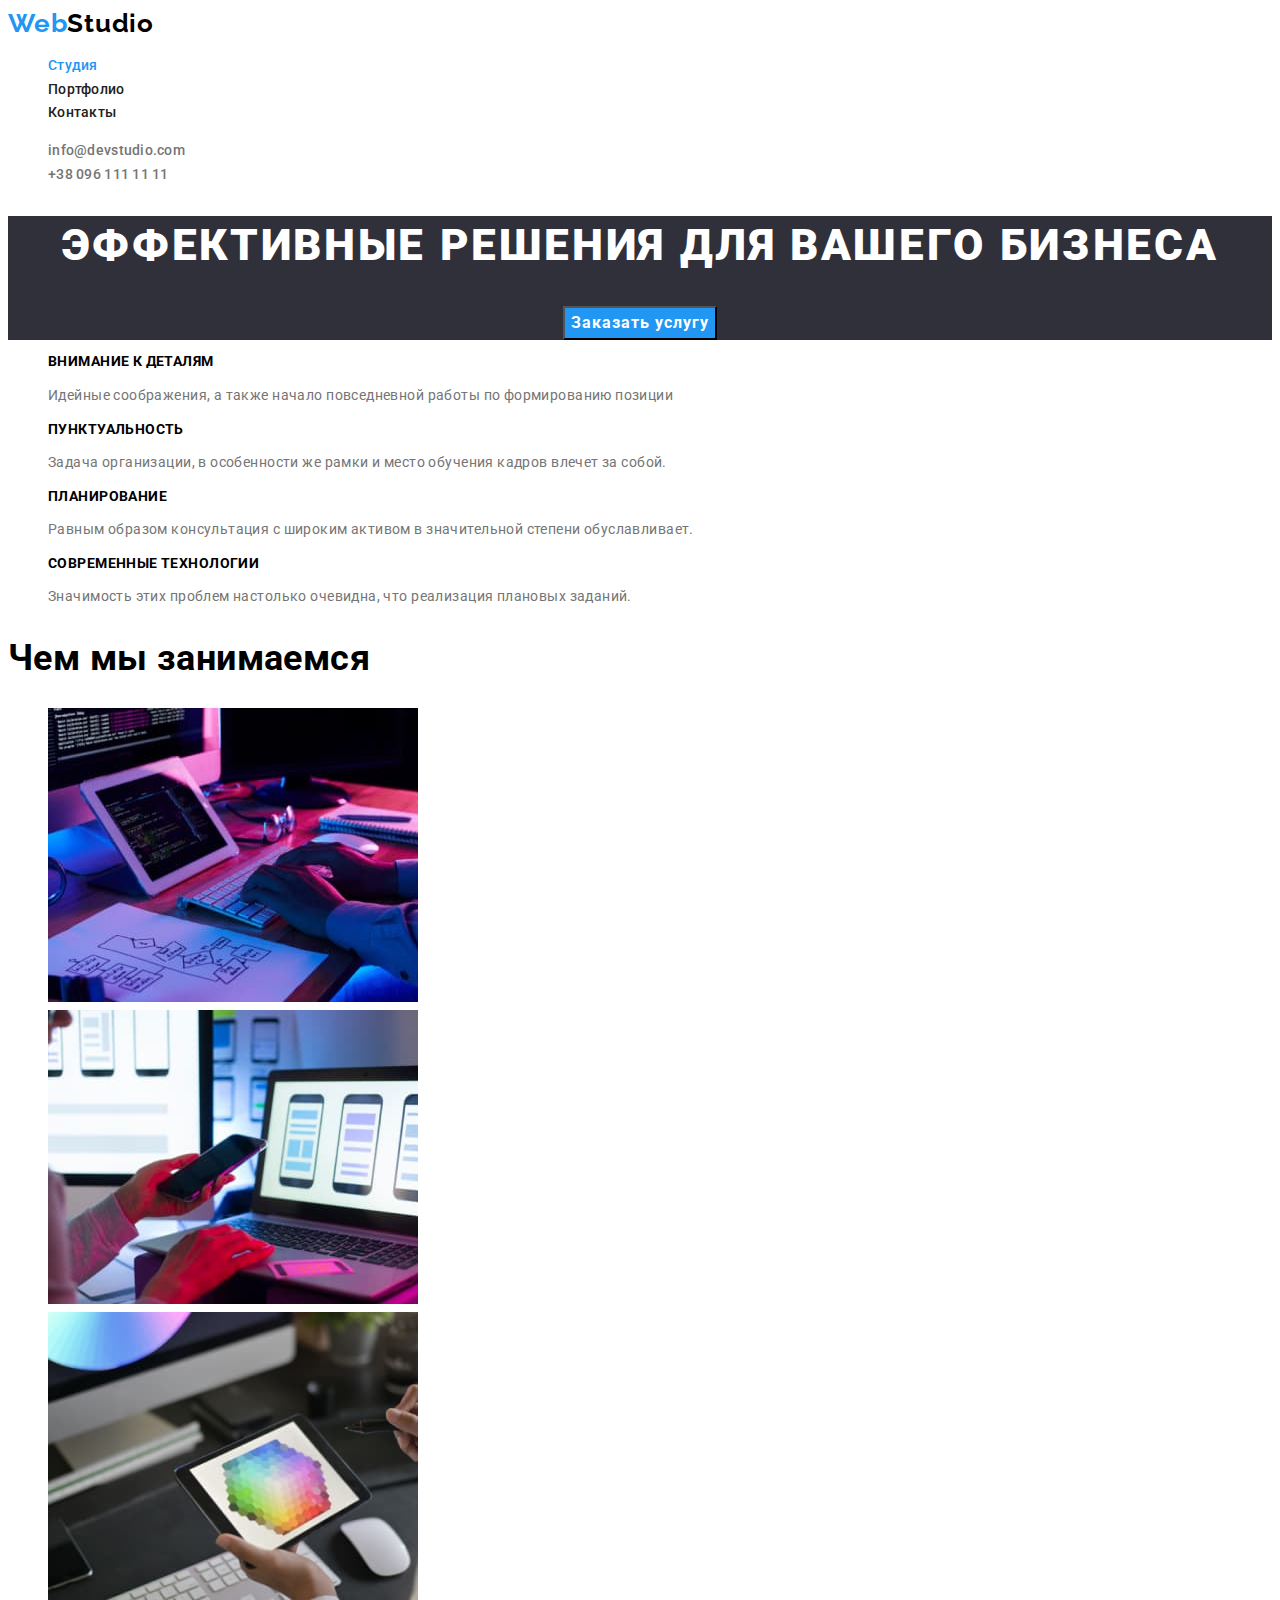
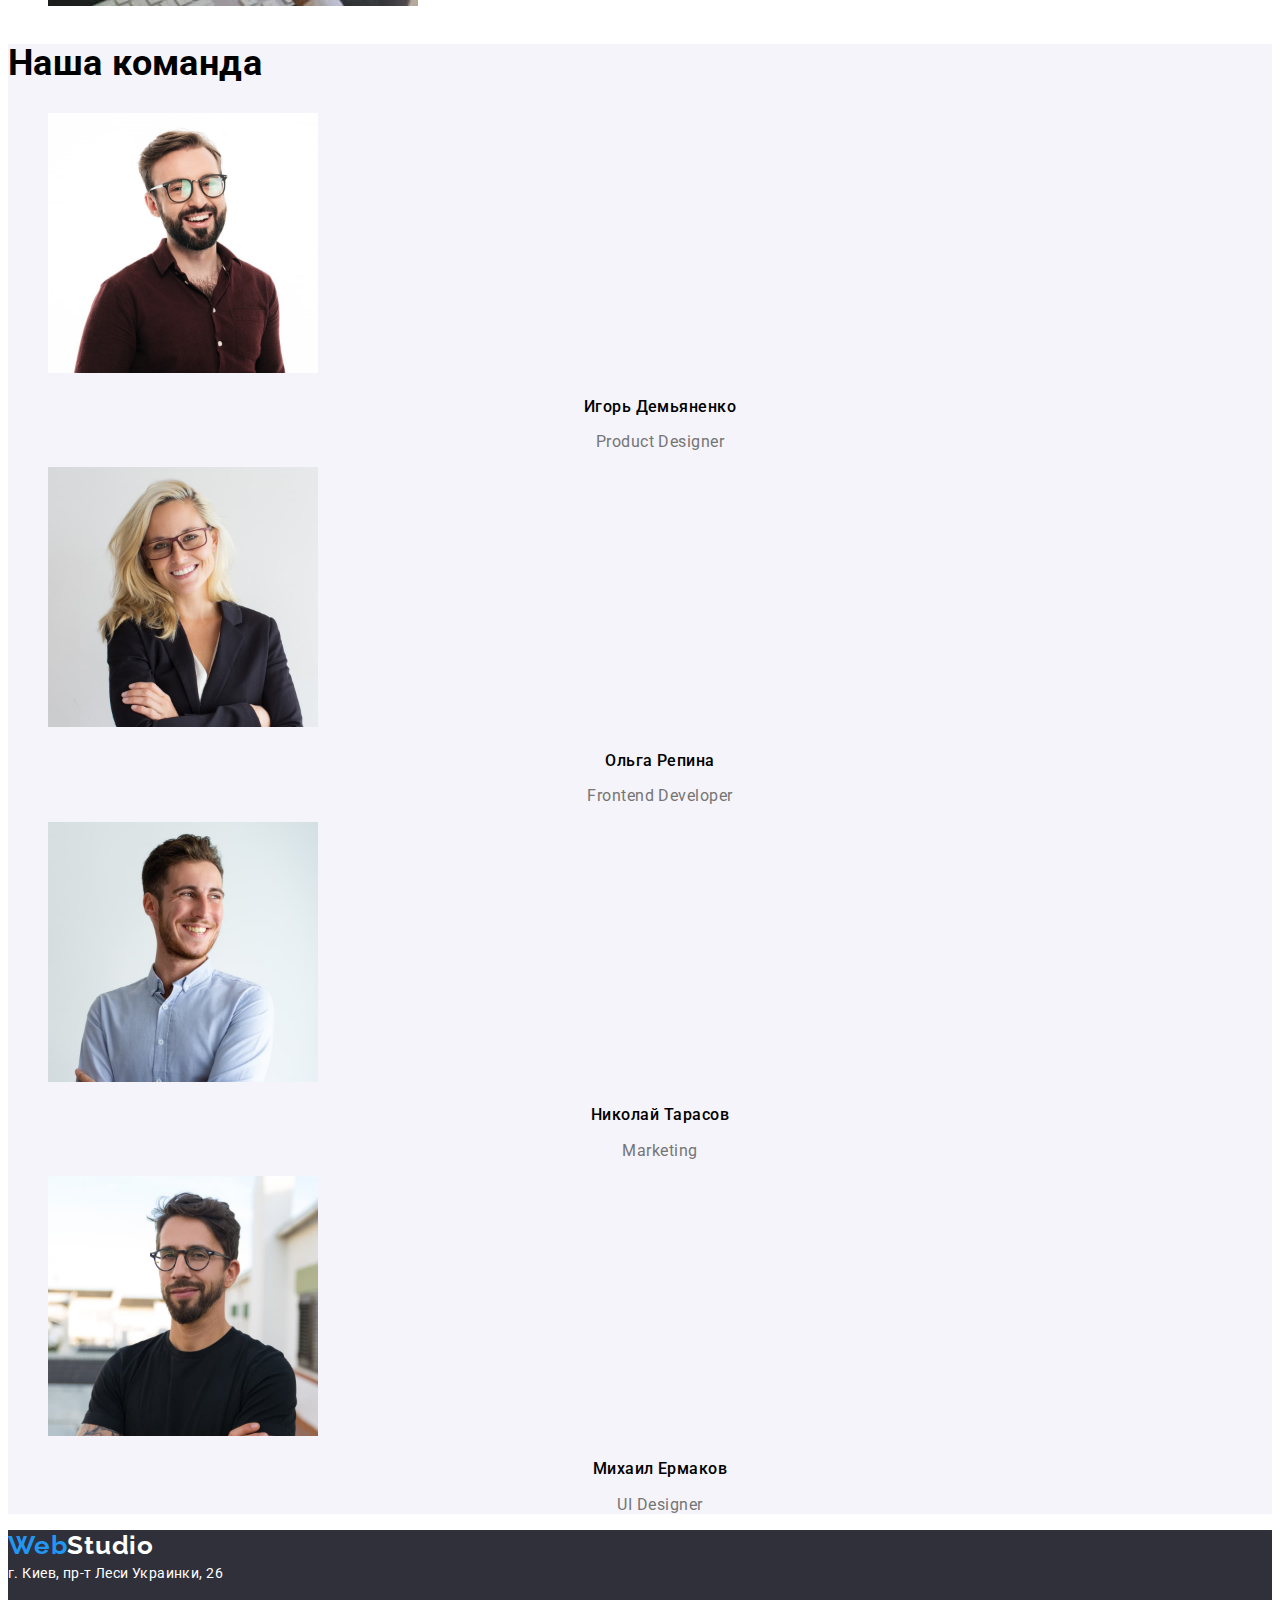
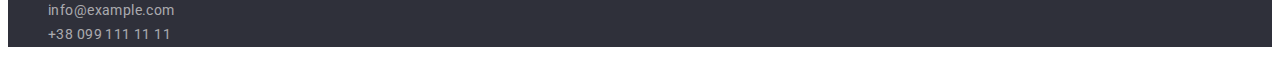
==== commit c0431c0f: "исправленные ошибки" ====
--- a/index.html
+++ b/index.html
@@ -8,7 +8,7 @@
         <link href="https://fonts.googleapis.com/css2?family=Raleway:wght@700&family=Roboto:wght@400;500;700;900&display=swap"
         rel="stylesheet"> 
         <title>ДЗ_2</title>        
-        <link rel="stylesheet" href="./css/main.css">
+        <link rel="stylesheet" href="./css/styles.css">
     </head>
     
     <body>
@@ -37,7 +37,7 @@
             <!-- Герой -->
             <section class="hero">
                 <h1 class="hero-title">Эффективные решения для вашего бизнеса</h1>
-                <button class="hero-button" type="hero-button">Заказать услугу</button>
+                <button class="hero-button" type="button">Заказать услугу</button>
             </section>
     
             <!-- Преимущества -->
@@ -105,7 +105,7 @@
         <!-- Футер -->    
         <footer class="footer-section">
     
-            <a href="./index.html" class="logo"> Web<span class="footer-section-logo">Studio</span>
+            <a href="./index.html" class="logo-footer"> Web<span class="footer-section-logo">Studio</span>
                 <!-- <img src="./images/WebStudio.svg" alt="Логотип компании"> -->
             </a>
     
--- a/css/styles.css
+++ b/css/styles.css
@@ -0,0 +1,283 @@
+/* цвет основного текста #757575 */
+/* вторичный цвет текста #212121 
+rgba(255, 255, 255, 0.6);*/
+/* белый цвет #FFFFFF */
+/* акцент #000000 #2196F3*/
+/* вторичный цвет фона #F5F4FA */
+
+:root {
+  --primary-text-color: #757575;
+  --title-text-color: #212121;
+  --accent-color: #2196f3;
+  --second-accent-color: #ffffff;
+  --second-bg-color: #f5f4fa;
+  --primary-white-color: #2196f3;
+}
+
+.visually-hidden {
+  position: absolute;
+  width: 1px;
+  height: 1px;
+  margin: -1px;
+  border: 0;
+  padding: 0;
+
+  white-space: nowrap;
+  clip-path: inset(100%);
+  clip: rect(0 0 0 0);
+  overflow: hidden;
+}
+
+body {
+  background-color: #ffffff;
+  /* color: var(--primary-text-color); */
+  font-family: Roboto, sans-serif;
+  font-size: 14px;
+  font-style: normal;
+  font-weight: normal;
+  line-height: 1.7;
+  letter-spacing: 0.03em;
+}
+
+ul {
+  list-style: none;
+}
+
+/* Логотип */
+.logo {
+  color: var(--accent-color);
+  font-family: Raleway, cursive;
+  font-weight: 700;
+  font-size: 26px;
+  line-height: 1.2;
+  letter-spacing: 0.03em;
+  text-decoration: none;
+}
+
+.logo:hover,
+.logo:focus {
+  color: var(--title-text-color);
+}
+
+.nav-logo {
+  color: #000000;
+}
+
+/* Навигация */
+.site-nav .link {
+  color: var(--title-text-color);
+  font-weight: 500;
+  font-size: 14px;
+  line-height: 1.1;
+  letter-spacing: 0.02em;
+}
+
+.site-nav .link:hover,
+.site-nav .link:focus {
+  color: var(--accent-color);
+}
+
+.site-nav .link.current {
+  color: var(--accent-color);
+}
+
+/* Контакты в меню*/
+.link {
+  color: var(--main-text-color);
+  font-style: normal;
+  text-decoration: none;
+  font-weight: 500;
+  font-size: 14px;
+  line-height: 1.1;
+  letter-spacing: 0.02em;
+}
+
+.contacts .link {
+  color: var(--primary-text-color);
+}
+.contacts .link:hover,
+.contacts .link:focus {
+  color: var(--accent-color);
+}
+
+/* Уникальный контент страницы */
+/* Герой */
+/* Кнопка */
+
+.hero {
+  text-align: center;
+  background-color: #2f303a;
+  text-align: center;
+}
+.hero-title {
+  color: var(--second-accent-color);
+  font-weight: 900;
+  font-size: 44px;
+  line-height: 1.36;
+  text-align: center;
+  letter-spacing: 0.06em;
+  font-size: Black;
+  text-transform: uppercase;
+}
+.hero-button {
+  font-family: inherit;
+  font-style: inherit;
+  color: var(--second-accent-color);
+  background-color: var(--accent-color);
+  font-size: 16px;
+  line-height: 1.8;
+  font-weight: 700;
+  letter-spacing: 0.06em;
+  /* border-color: blue; */
+  cursor: pointer;
+}
+
+.hero-button:hover,
+.hero-button:focus {
+  color: var(--second-accent-color);
+}
+
+/* Кнопки для портфолио */
+
+.button-portfolio {
+  background-color: var(--accent-color);
+  /* background-color: #F5F4FA */
+  color: var(--second-accent-color);
+  font-size: 16px;
+  font-weight: 500;
+}
+
+.button {
+  color: var(--title-text-color);
+  background-color: var(--second-bg-color);
+  font-family: inherit;
+  font-style: inherit;
+  font-size: 16px;
+  font-weight: 500;
+  line-height: 1.6;
+  letter-spacing: 0.03em;
+  cursor: pointer;
+}
+
+.button:hover,
+.button:focus {
+  background-color: var(--accent-color);
+  color: var(--second-accent-color);
+}
+
+/* Преимущества */
+
+.feature-list-text {
+  font-weight: 700;
+  font-size: 14px;
+  line-height: 1.1;
+  letter-spacing: 0.03em;
+  text-transform: uppercase;
+}
+
+.feature-list-description {
+  color: var(--primary-text-color);
+  font-size: 14px;
+  font-weight: 400;
+  line-height: 1.7;
+  letter-spacing: 0.03em;
+}
+
+/* Примеры работ */
+
+.section-title {
+  font-weight: 700;
+  font-size: 36px;
+  line-height: 1.1;
+}
+
+/* Команда */
+
+.team {
+  background-color: var(--second-bg-color);
+}
+
+.team-title {
+  font-size: 16px;
+  font-weight: 500;
+  line-height: 1.2;
+  text-align: center;
+  vertical-align: top;
+  letter-spacing: 0.03em;
+}
+
+.section-description {
+  color: var(--primary-text-color);
+  font-size: 16px;
+  line-height: 1.2;
+  text-align: center;
+  vertical-align: top;
+  letter-spacing: 0.03em;
+}
+
+/* Футер */
+
+.footer-section {
+  background-color: #2f303a;
+}
+
+.logo-footer {
+  color: var(--accent-color);
+  font-family: Raleway, cursive;
+  font-weight: 700;
+  font-size: 26px;
+  line-height: 1.2;
+  letter-spacing: 0.03em;
+  text-decoration: none;
+}
+
+.footer-section-logo {
+  color: var(--second-accent-color);
+}
+
+.footer-section-contact {
+  text-decoration: none;
+  color: rgba(255, 255, 255, 0.6);
+}
+
+.footer-section-contact:hover,
+.footer-section-contact:focus {
+  color: var(--second-accent-color);
+}
+
+.address-location {
+  color: var(--second-accent-color);
+}
+
+.address {
+  font-style: normal;
+  color: var(--title-text-color);
+  font-size: 14px;
+  line-height: 1.7;
+  /* text-align: Left;
+  vertical-align: Top; */
+  letter-spacing: 0.03em;
+}
+
+/* Страница Портфолио */
+
+/* Услуги компании */
+
+.text-decoration {
+  text-decoration: none;
+}
+
+.service-title {
+  color: var(--title-text-color);
+  font-size: 18px;
+  font-weight: 700;
+  line-height: 2;
+  letter-spacing: 0.06em;
+}
+
+.service-description {
+  color: var(--primary-text-color);
+  font-size: 16px;
+  line-height: 1.8;
+  letter-spacing: 0.03em;
+}
